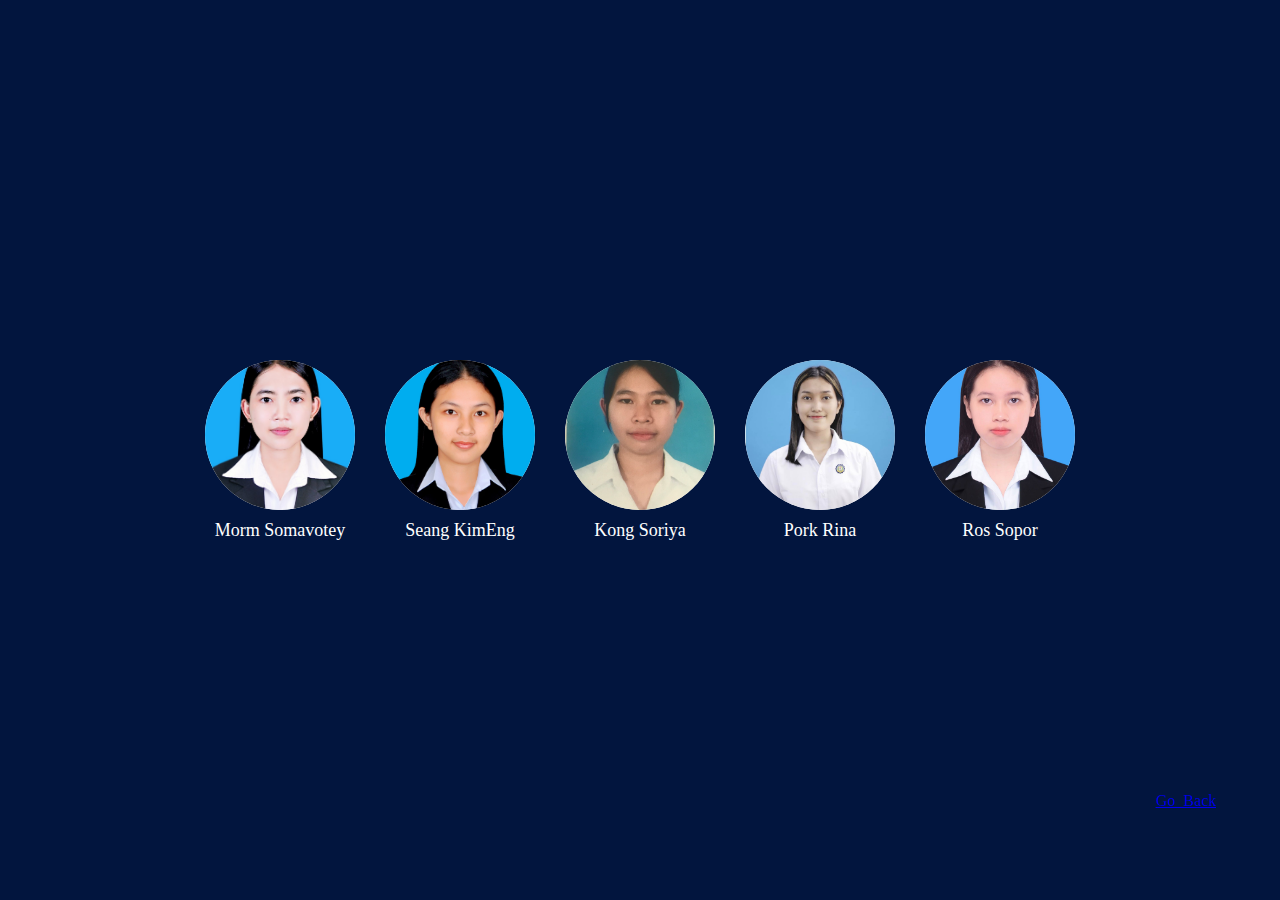
==== about_us.html @ c919cd42 "first init" ====
<!DOCTYPE html>
<html>
    <head>
        <title>About Us</title>
        <style>
            body {
                background-color: rgb(2, 21, 62);
                margin: 0; 
                height: 100vh; 
                display: flex;
                justify-content: center;
                align-items: center; 
            }
            .container {
                display: flex;
                flex-direction: row;
                justify-content: center; 
                align-items: center; 
                flex-wrap: wrap;
                gap: 30px;
                max-width: 90%;
            }
            .item {
                display: flex;
                flex-direction: column; 
                align-items: center; 
                text-align: center;
            }
            .frame {
                width: 150px;
                height: 150px;
                border-radius: 50%;
                background-color: white;
                display: flex;
                justify-content: center;
                align-items: center;
                margin-bottom: 10px; 
            }
            .frame img{
                width: 100%;
                height:100%;
                object-fit: cover;
                border-radius: 50%;
                display: flex;
            }
            .text {
                color: white;
                font-size: 18px;
            }
            #back{   
                position: fixed;
                bottom: 10%;
                right: 5%;
            }
            
        </style>
    </head>
    <body>
        <div class="container">
            <div class="item">
                <div class="frame"><img src="./tey.jpg"></div>
                <div class="text">Morm Somavotey</div>
            </div>
            <div class="item">
                <div class="frame"><img src="./DSC_9495.jpg" alt=""></div>
                <div class="text">Seang KimEng</div>
            </div>
            <div class="item">
                <div class="frame"><img src="./soriya.jpg" alt=""></div>
                <div class="text">Kong Soriya</div>
            </div>
            <div class="item">
                <div class="frame"><img src="./rina.jpg" alt=""></div>
                <div class="text">Pork Rina</div>
            </div>
            <div class="item">
                <div class="frame"><img src="./sopor.jpg" alt=""></div>
                <div class="text">Ros Sopor</div>
            </div>
            <footer id="back">
                <a href="./index.html">Go_Back</a>
            </footer>
        </div>
    </body>
</html>
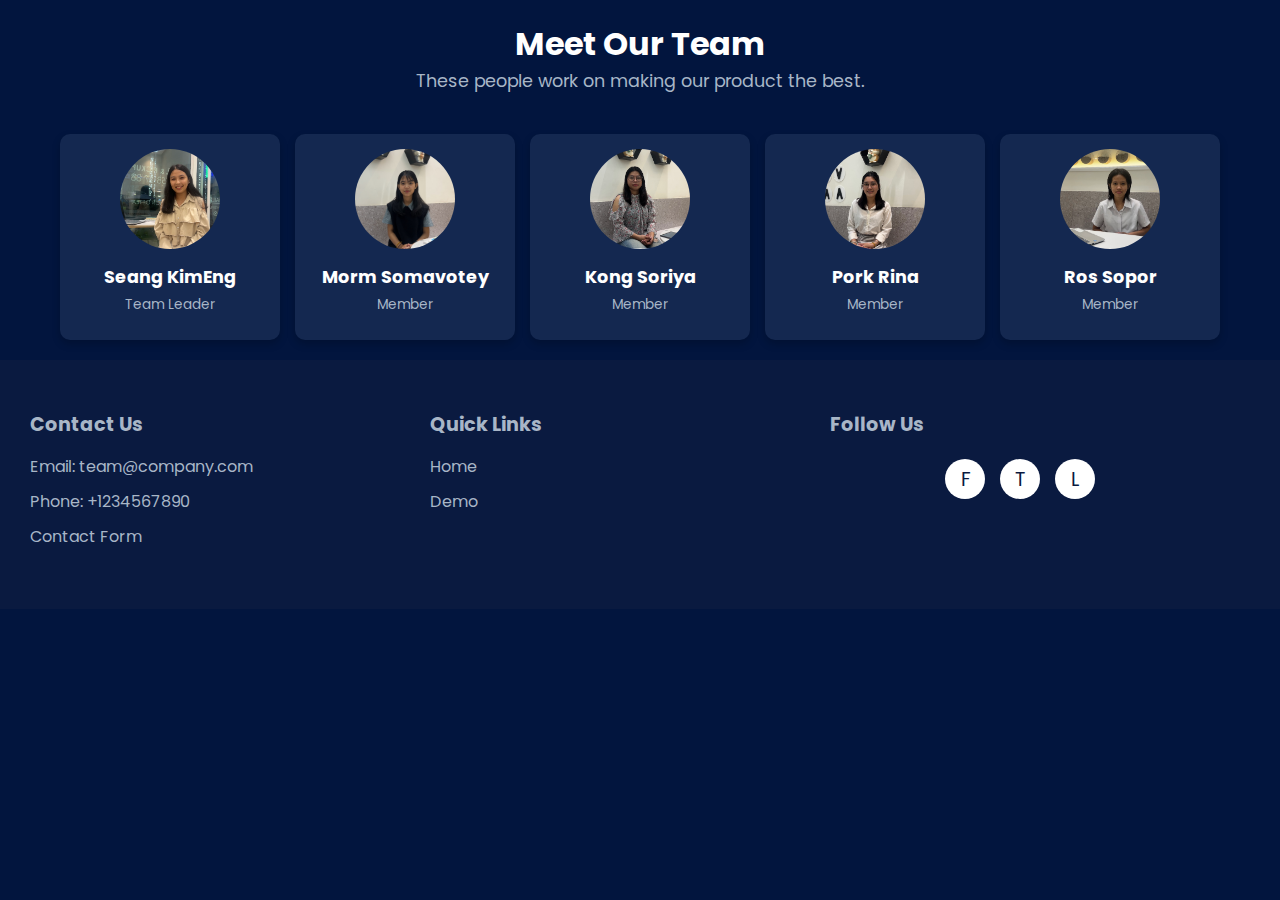
==== commit 56aaa114: "first init" ====
--- a/about_us.html
+++ b/about_us.html
@@ -1,85 +1,232 @@
 <!DOCTYPE html>
-<html>
-    <head>
-        <title>About Us</title>
-        <style>
-            body {
-                background-color: rgb(2, 21, 62);
-                margin: 0; 
-                height: 100vh; 
-                display: flex;
-                justify-content: center;
-                align-items: center; 
-            }
-            .container {
-                display: flex;
-                flex-direction: row;
-                justify-content: center; 
-                align-items: center; 
-                flex-wrap: wrap;
-                gap: 30px;
-                max-width: 90%;
-            }
-            .item {
-                display: flex;
-                flex-direction: column; 
-                align-items: center; 
-                text-align: center;
-            }
-            .frame {
-                width: 150px;
-                height: 150px;
-                border-radius: 50%;
-                background-color: white;
-                display: flex;
-                justify-content: center;
-                align-items: center;
-                margin-bottom: 10px; 
-            }
-            .frame img{
-                width: 100%;
-                height:100%;
-                object-fit: cover;
-                border-radius: 50%;
-                display: flex;
-            }
-            .text {
-                color: white;
-                font-size: 18px;
-            }
-            #back{   
-                position: fixed;
-                bottom: 10%;
-                right: 5%;
-            }
-            
-        </style>
-    </head>
-    <body>
-        <div class="container">
-            <div class="item">
-                <div class="frame"><img src="./tey.jpg"></div>
-                <div class="text">Morm Somavotey</div>
+<html lang="en">
+<head>
+    <meta charset="UTF-8">
+    <meta name="viewport" content="width=device-width, initial-scale=1.0">
+    <link rel="preconnect" href="https://fonts.googleapis.com">
+    <link rel="preconnect" href="https://fonts.gstatic.com" crossorigin>
+    <link href="https://fonts.googleapis.com/css2?family=Poppins&display=swap" rel="stylesheet">
+    <title>About Us</title>
+    <style>
+        * {
+            margin: 0;
+            padding: 0;
+            box-sizing: border-box;
+        }
+
+        body {
+            margin: 0;
+            padding: 0;
+            background-color: #02153E;
+            font-family: 'Poppins', sans-serif;
+            color: #FFFFFF;
+            display: flex;
+            flex-direction: column;
+            align-items: center;
+            overflow-x: hidden;
+        }
+
+        h1 {
+            font-size: 2rem;
+            margin-top: 20px;
+            text-align: center;
+        }
+
+        p.subtitle {
+            font-size: 1.1rem;
+            color: #A8B6C7;
+            margin-bottom: 20px;
+            text-align: center;
+        }
+
+        .container {
+            display: grid;
+            grid-template-columns: repeat(auto-fit, minmax(200px, 1fr));
+            gap: 15px;
+            width: 100%;
+            max-width: 1200px;
+            padding: 20px;
+            box-sizing: border-box;
+        }
+
+        .item {
+            background-color: #142850;
+            border-radius: 10px;
+            padding: 15px;
+            text-align: center;
+            box-shadow: 0 4px 8px rgba(0, 0, 0, 0.2);
+            transition: transform 0.3s;
+        }
+
+        .item:hover {
+            transform: translateY(-10px);
+        }
+
+        .frame {
+            width: 100px;
+            height: 100px;
+            margin: 0 auto 15px auto;
+            border-radius: 50%;
+            overflow: hidden;
+            background-color: #FFFFFF;
+        }
+
+        .frame img {
+            width: 100%;
+            height: 100%;
+            object-fit: cover;
+        }
+
+        .name {
+            font-size: 1.1rem;
+            font-weight: bold;
+            margin-bottom: 5px;
+        }
+
+        .role {
+            font-size: 0.85rem;
+            color: #A8B6C7;
+            margin-bottom: 10px;
+        }
+
+        footer {
+            background-color: #0A1A40;
+            width: 100%;
+            padding: 40px 20px;
+            color: #FFFFFF;
+        }
+
+        .footer-container {
+            display: flex;
+            justify-content: space-between;
+            flex-wrap: wrap;
+            max-width: 1200px;
+            width: 100%;
+        }
+
+        .footer-section {
+            flex: 1;
+            min-width: 200px;
+            margin: 10px;
+        }
+
+        .footer-section h3 {
+            font-size: 1.2rem;
+            margin-bottom: 15px;
+            color: #A8B6C7;
+        }
+
+        .footer-section ul {
+            list-style: none;
+            padding: 0;
+            margin: 0;
+        }
+
+        .footer-section ul li {
+            margin-bottom: 10px;
+        }
+
+        .footer-section ul li a {
+            text-decoration: none;
+            color: #A8B6C7;
+            transition: color 0.3s;
+        }
+
+        .footer-section ul li a:hover {
+            color: #FFFFFF;
+        }
+
+        .social-icons-footer {
+            display: flex;
+            justify-content: center;
+            gap: 15px;
+            margin-top: 20px;
+        }
+
+        .social-icons-footer a {
+            width: 40px;
+            height: 40px;
+            background-color: #FFFFFF;
+            color: #0A1A40;
+            border-radius: 50%;
+            display: flex;
+            justify-content: center;
+            align-items: center;
+            font-size: 1.2rem;
+            text-decoration: none;
+        }
+
+        .social-icons-footer a:hover {
+            background-color: #FFD700;
+            color: #02153E;
+        }
+
+        .footer-bottom {
+            margin-top: 20px;
+            font-size: 0.85rem;
+            color: #A8B6C7;
+            text-align: center;
+        }
+    </style>
+</head>
+<body>
+    <h1>Meet Our Team</h1>
+    <p class="subtitle">These people work on making our product the best.</p>
+
+    <div class="container">
+        <div class="item">
+            <div class="frame"><img src="./KimEng.PNG" alt="Seang KimEng"></div>
+            <div class="name">Seang KimEng</div>
+            <div class="role">Team Leader</div>
+        </div>
+        <div class="item">
+            <div class="frame"><img src="./votey.jpg" alt="Morm Somavotey"></div>
+            <div class="name">Morm Somavotey</div>
+            <div class="role">Member</div>
+        </div>
+        <div class="item">
+            <div class="frame"><img src="./SY.PNG" alt="Kong Soriya"></div>
+            <div class="name">Kong Soriya</div>
+            <div class="role">Member</div>
+        </div>
+        <div class="item">
+            <div class="frame"><img src="./Rina.PNG" alt="Pork Rina"></div>
+            <div class="name">Pork Rina</div>
+            <div class="role">Member</div>
+        </div>
+        <div class="item">
+            <div class="frame"><img src="./por.PNG" alt="Ros Sopor"></div>
+            <div class="name">Ros Sopor</div>
+            <div class="role">Member</div>
+        </div>
+    </div>
+
+    <footer>
+        <div class="footer-container">
+            <div class="footer-section">
+                <h3>Contact Us</h3>
+                <ul>
+                    <li><a href="mailto:team@company.com">Email: team@company.com</a></li>
+                    <li><a href="tel:+1234567890">Phone: +1234567890</a></li>
+                    <li><a href="./contact.html">Contact Form</a></li>
+                </ul>
             </div>
-            <div class="item">
-                <div class="frame"><img src="./DSC_9495.jpg" alt=""></div>
-                <div class="text">Seang KimEng</div>
+            <div class="footer-section">
+                <h3>Quick Links</h3>
+                <ul>
+                    <li><a href="./index.html">Home</a></li>
+                    <li><a href="./description.html">Demo</a></li>
+                </ul>
             </div>
-            <div class="item">
-                <div class="frame"><img src="./soriya.jpg" alt=""></div>
-                <div class="text">Kong Soriya</div>
+            <div class="footer-section">
+                <h3>Follow Us</h3>
+                <div class="social-icons-footer">
+                    <a href="#" aria-label="Facebook">F</a>
+                    <a href="#" aria-label="Twitter">T</a>
+                    <a href="#" aria-label="LinkedIn">L</a>
+                </div>
             </div>
-            <div class="item">
-                <div class="frame"><img src="./rina.jpg" alt=""></div>
-                <div class="text">Pork Rina</div>
-            </div>
-            <div class="item">
-                <div class="frame"><img src="./sopor.jpg" alt=""></div>
-                <div class="text">Ros Sopor</div>
-            </div>
-            <footer id="back">
-                <a href="./index.html">Go_Back</a>
-            </footer>
-        </div>
-    </body>
-</html>+        </div>
+    </footer>
+</body>
+</html>
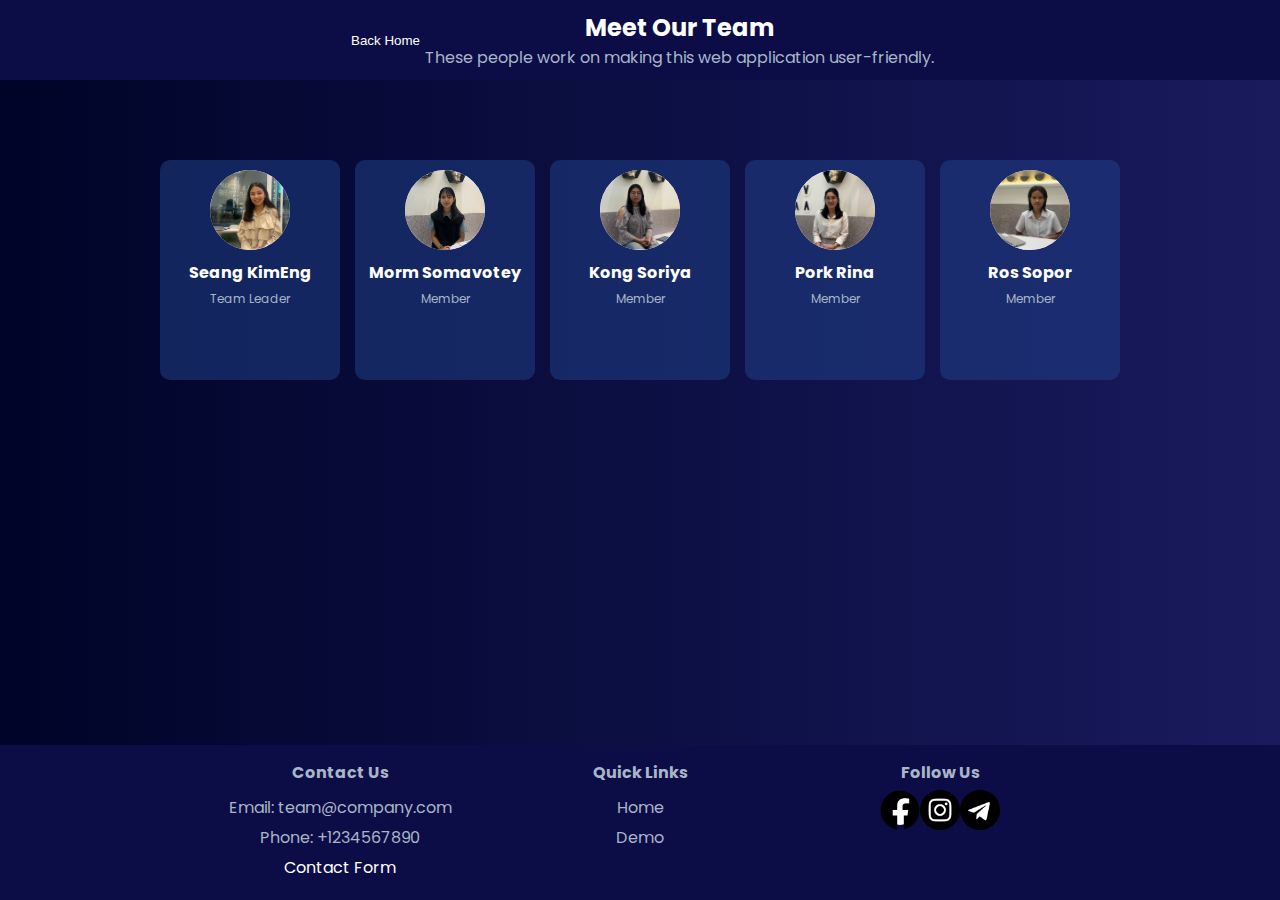
==== commit 67bf88f1: "first init" ====
--- a/about_us.html
+++ b/about_us.html
@@ -6,6 +6,7 @@
     <link rel="preconnect" href="https://fonts.googleapis.com">
     <link rel="preconnect" href="https://fonts.gstatic.com" crossorigin>
     <link href="https://fonts.googleapis.com/css2?family=Poppins&display=swap" rel="stylesheet">
+    <link rel="stylesheet" href="https://cdnjs.cloudflare.com/ajax/libs/font-awesome/6.0.0-beta3/css/all.min.css" integrity="sha384-k6RqeWeci5ZR/Lv4MR0sA0FfDOMeov5u3SN9PtB1IjX4T1vR5V5c0M7pV8q1D3h" crossorigin="anonymous"> <!-- Font Awesome -->
     <title>About Us</title>
     <style>
         * {
@@ -15,57 +16,142 @@
         }
 
         body {
-            margin: 0;
-            padding: 0;
-            background-color: #02153E;
+            background: linear-gradient(90deg, #000428, #313192);
+            background-size: 200% 200%;
+            animation: glowingGradient 5s ease infinite; 
             font-family: 'Poppins', sans-serif;
             color: #FFFFFF;
             display: flex;
             flex-direction: column;
             align-items: center;
-            overflow-x: hidden;
+            min-height: 100vh;
+            margin: 0; 
+        }
+
+       @keyframes glowingGradient {
+          0% {
+            background-position: 0% 50%;
+        }
+          50% {
+            background-position: 100% 50%; 
+        }
+        100% {
+            background-position: 0% 50%;
+        }
+        }
+
+        .header {
+            width: 100%;
+            background-color: #0c0d46;
+            padding: 10px 20px; 
+            display: flex;
+            align-items: center;
+            justify-content: center; 
+            position: fixed;
+            z-index: 1;
+            
+        }
+        .back-home {
+            background-color: transparent; 
+            color: #FFFFFF; 
+            border: none; 
+            cursor: pointer;
+            margin-right: 5px; 
+            display: flex;
+            align-items: left;
+        }
+
+        .back-home i {
+            margin-left: 5px; 
         }
 
         h1 {
-            font-size: 2rem;
-            margin-top: 20px;
-            text-align: center;
+            font-size: 1.5rem;
+            margin: 0;
+            text-align: center; 
         }
 
         p.subtitle {
-            font-size: 1.1rem;
-            color: #A8B6C7;
-            margin-bottom: 20px;
-            text-align: center;
+            font-size: 1rem;
+            color: #A8B6C7;
+            text-align: center; 
         }
 
         .container {
             display: grid;
-            grid-template-columns: repeat(auto-fit, minmax(200px, 1fr));
+            grid-template-columns: repeat(auto-fit, minmax(150px, 1fr));
             gap: 15px;
             width: 100%;
-            max-width: 1200px;
+            max-width: 1000px;
             padding: 20px;
-            box-sizing: border-box;
+            margin: 80px;
+            overflow-y: auto;
+            flex-grow: 1;
         }
 
         .item {
-            background-color: #142850;
+            position: relative;
+            margin-top: 60px;
+            padding: 10px;
+            background-color: #22448a81;
             border-radius: 10px;
-            padding: 15px;
-            text-align: center;
-            box-shadow: 0 4px 8px rgba(0, 0, 0, 0.2);
-            transition: transform 0.3s;
-        }
-
-        .item:hover {
-            transform: translateY(-10px);
-        }
-
+            overflow: hidden; 
+            text-align: center; 
+            max-height: 220px;
+        }
+
+        .item::before,
+        .item::after {
+            content: '';
+            position: absolute;
+            width: 100%;
+            height: 100%;
+            border-radius: 10px;
+            border: 2px solid transparent;
+            box-shadow: 0 0 0 #4466af; 
+        }
+
+        .item::before {
+            top: 0;
+            left: 0;
+            animation: drawBorder 1.5s linear infinite; 
+        }
+
+        .item::after {
+            bottom: 0;
+            right: 0;
+            animation: drawBorder 1.5s linear infinite; 
+            animation-delay: 0.75s; 
+        }
+
+        @keyframes drawBorder {
+        0% {
+            border-color: transparent;
+        }
+        25% {
+            border-color: #0050fd; 
+            box-shadow: 0 0 20px #4466af; 
+        }
+        50% {
+            border-color: #8c00ff; 
+            box-shadow: 0 0 20px #00ff73; 
+        }
+        100% {
+           border-color: transparent; 
+           box-shadow: 0 0 0 #00ff66; 
+         }
+        }
+
+        .name {
+            position: relative; 
+            font-size: 1rem; 
+            font-weight: bold;
+            margin-bottom: 5px;
+        }
         .frame {
-            width: 100px;
-            height: 100px;
-            margin: 0 auto 15px auto;
+            width: 80px;
+            height: 80px;
+            margin: 0 auto 10px auto;
             border-radius: 50%;
             overflow: hidden;
             background-color: #FFFFFF;
@@ -78,41 +164,42 @@
         }
 
         .name {
-            font-size: 1.1rem;
+            font-size: 1rem; 
             font-weight: bold;
             margin-bottom: 5px;
         }
 
         .role {
-            font-size: 0.85rem;
-            color: #A8B6C7;
-            margin-bottom: 10px;
+            font-size: 0.75rem; 
+            color: #A8B6C7;
+            margin-bottom: 5px;
         }
 
         footer {
-            background-color: #0A1A40;
-            width: 100%;
-            padding: 40px 20px;
+            background-color: #0c0d46;
+            width: 100%;
+            padding: 10px 20px;
             color: #FFFFFF;
+            text-align: center;
         }
 
         .footer-container {
             display: flex;
+            flex-wrap: wrap;
             justify-content: space-between;
-            flex-wrap: wrap;
-            max-width: 1200px;
-            width: 100%;
+            max-width: 900px; 
+            margin: 0 auto; 
         }
 
         .footer-section {
             flex: 1;
-            min-width: 200px;
-            margin: 10px;
+            min-width: 150px; 
+            margin: 5px; 
         }
 
         .footer-section h3 {
-            font-size: 1.2rem;
-            margin-bottom: 15px;
+            font-size: 1rem; 
+            margin-bottom: 10px;
             color: #A8B6C7;
         }
 
@@ -123,7 +210,7 @@
         }
 
         .footer-section ul li {
-            margin-bottom: 10px;
+            margin-bottom: 5px; 
         }
 
         .footer-section ul li a {
@@ -139,20 +226,20 @@
         .social-icons-footer {
             display: flex;
             justify-content: center;
-            gap: 15px;
-            margin-top: 20px;
+            gap: 10px; 
+            margin-top: 10px; 
         }
 
         .social-icons-footer a {
-            width: 40px;
-            height: 40px;
+            width: 30px; 
+            height: 30px; 
             background-color: #FFFFFF;
             color: #0A1A40;
             border-radius: 50%;
             display: flex;
             justify-content: center;
             align-items: center;
-            font-size: 1.2rem;
+            font-size: 1rem; 
             text-decoration: none;
         }
 
@@ -162,17 +249,83 @@
         }
 
         .footer-bottom {
-            margin-top: 20px;
-            font-size: 0.85rem;
+            margin-top: 10px; 
+            font-size: 0.75rem; 
             color: #A8B6C7;
             text-align: center;
+        }
+
+        @media (max-width: 600px) {
+            h1 {
+                font-size: 1.5rem; 
+            }
+
+            p.subtitle {
+                font-size: 0.9rem; 
+            }
+
+            .container {
+                grid-template-columns: repeat(auto-fit, minmax(120px, 1fr)); 
+                padding: 10px;
+            }
+
+            .item {
+                padding: 8px; 
+            }
+
+            .frame {
+                width: 60px; 
+                height: 60px; 
+            }
+
+            .name {
+                font-size: 0.9rem; 
+            }
+
+            .role {
+                font-size: 0.65rem; 
+            }
+
+            .footer-section h3 {
+                font-size: 0.9rem; 
+            }
+        }
+
+        @media (max-width: 400px) {
+            h1 {
+                font-size: 1.2rem; 
+            }
+
+            p.subtitle {
+                font-size: 0.8rem; 
+            }
+
+            .container {
+                grid-template-columns: 1fr; 
+            }
+
+            .footer-section {
+                flex: 1 1 100%; 
+                margin: 10px 0; 
+            }
+        }
+        .back-home{
+            display: flex;
+            text-align: left;
+            left: 5px;
         }
     </style>
 </head>
 <body>
-    <h1>Meet Our Team</h1>
-    <p class="subtitle">These people work on making our product the best.</p>
-
+    <div class="header">
+        <button class="back-home" onclick="window.location.href='./core.html';">
+            <i class="fas fa-home"></i> Back Home 
+        </button>
+        <div class="header-title"> 
+            <h1>Meet Our Team</h1>
+            <p class="subtitle">These people work on making this web application user-friendly.</p>
+        </div>
+    </div>
     <div class="container">
         <div class="item">
             <div class="frame"><img src="./KimEng.PNG" alt="Seang KimEng"></div>
@@ -208,25 +361,32 @@
                 <ul>
                     <li><a href="mailto:team@company.com">Email: team@company.com</a></li>
                     <li><a href="tel:+1234567890">Phone: +1234567890</a></li>
-                    <li><a href="./contact.html">Contact Form</a></li>
+                    <li><p>Contact Form</p>
                 </ul>
             </div>
             <div class="footer-section">
                 <h3>Quick Links</h3>
                 <ul>
-                    <li><a href="./index.html">Home</a></li>
+                    <li><a href="./core.html">Home</a></li>
                     <li><a href="./description.html">Demo</a></li>
                 </ul>
             </div>
             <div class="footer-section">
                 <h3>Follow Us</h3>
                 <div class="social-icons-footer">
-                    <a href="#" aria-label="Facebook">F</a>
-                    <a href="#" aria-label="Twitter">T</a>
-                    <a href="#" aria-label="LinkedIn">L</a>
+                    <a href="#" aria-label="Facebook">
+                        <img src="./facebook.png" width="40px">
+                    </a>
+                    
+                    <a href="#" aria-label="Instagra,">
+                        <img src="./instagram.png" width="40px">
+                    </a>
+                    <a href="#" aria-label="Telegram">
+                        <img src="./telegram.png" width="40px" height="40px">
+                    </a>
                 </div>
             </div>
         </div>
     </footer>
 </body>
-</html>
+</html>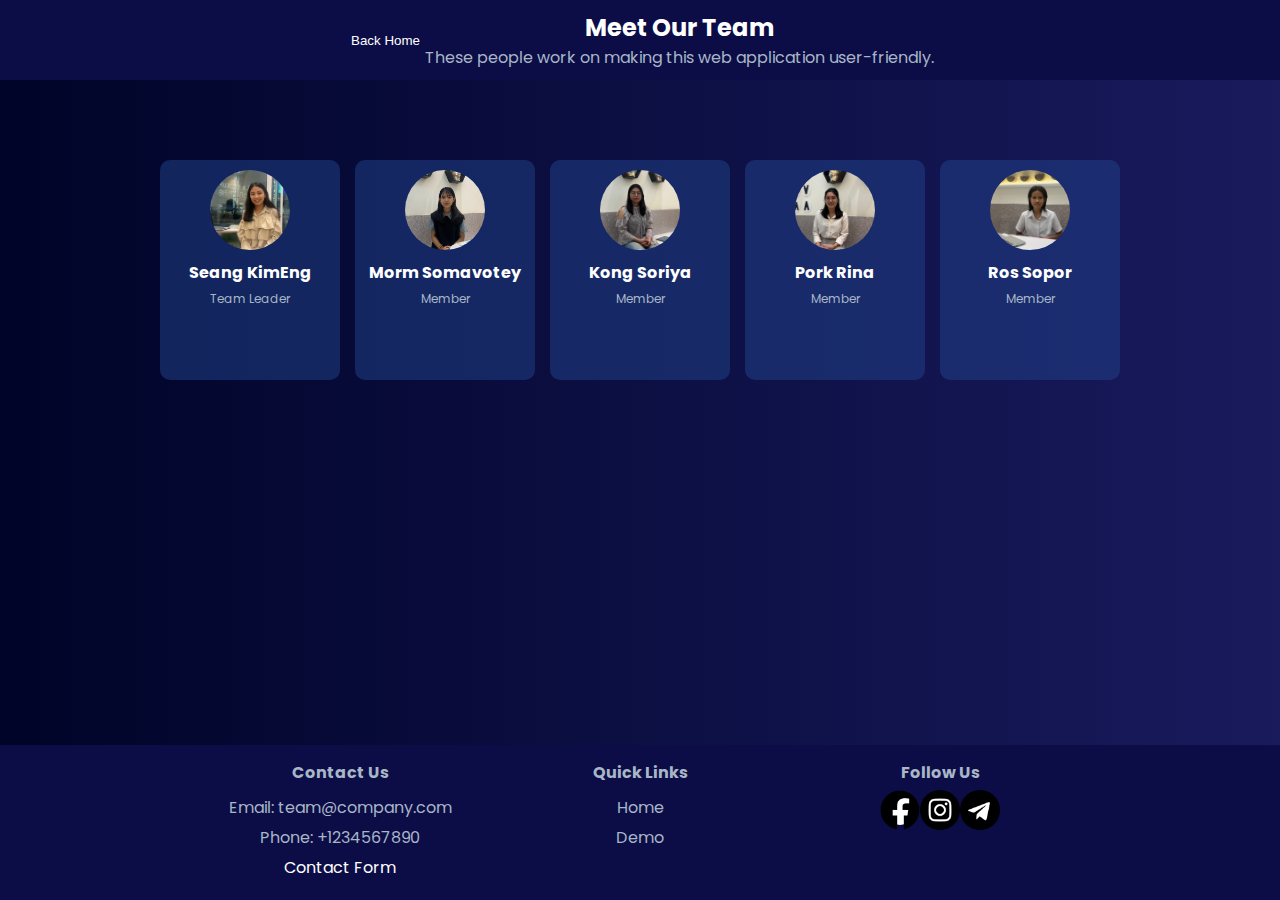
==== commit 9f54f673: "first init" ====
--- a/about_us.html
+++ b/about_us.html
@@ -367,7 +367,7 @@
             <div class="footer-section">
                 <h3>Quick Links</h3>
                 <ul>
-                    <li><a href="./core.html">Home</a></li>
+                    <li><a href="./homepage.html">Home</a></li>
                     <li><a href="./description.html">Demo</a></li>
                 </ul>
             </div>
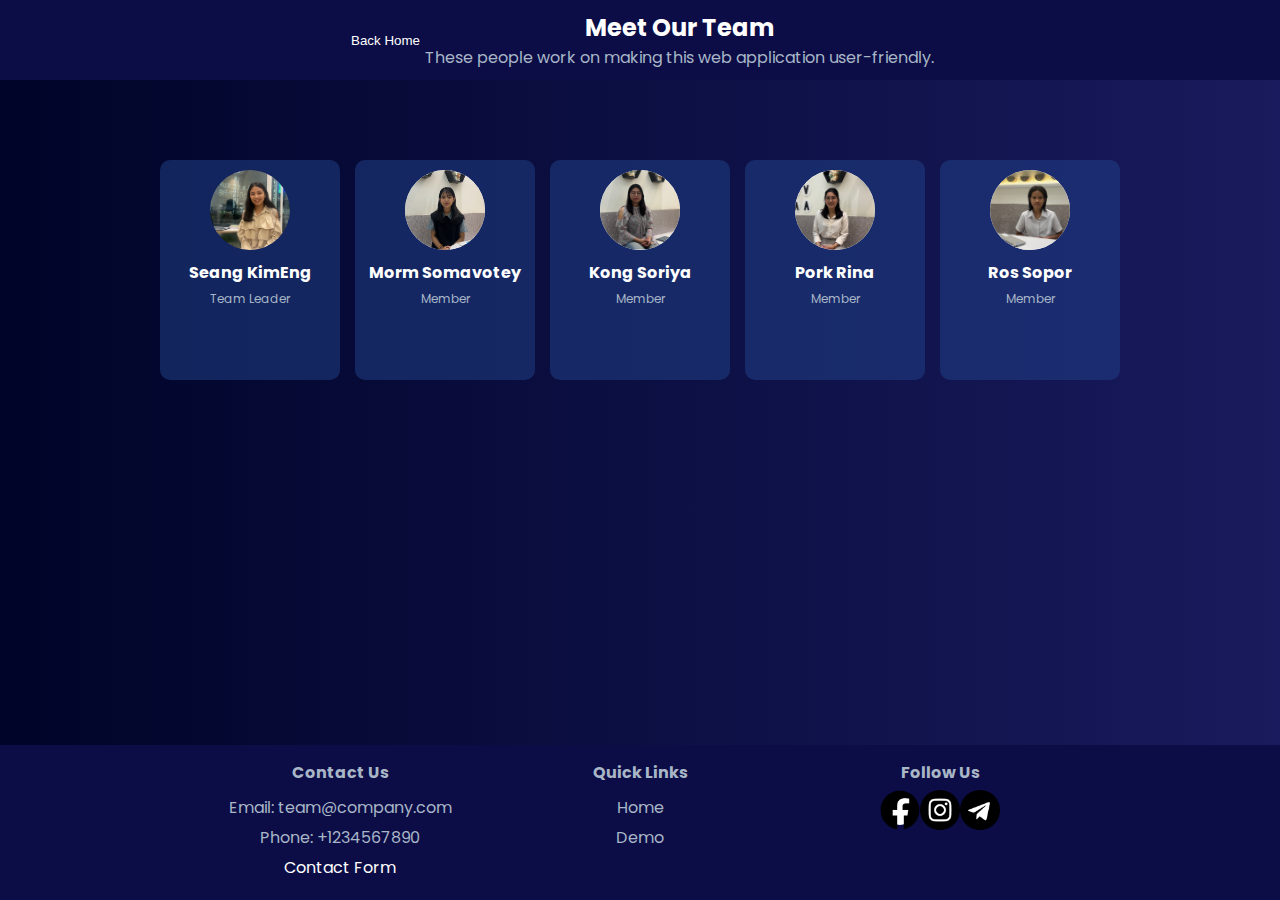
==== commit 3a12de5e: "first init" ====
--- a/about_us.html
+++ b/about_us.html
@@ -318,7 +318,7 @@
 </head>
 <body>
     <div class="header">
-        <button class="back-home" onclick="window.location.href='./core.html';">
+        <button class="back-home" onclick="window.location.href='./homepage.html';">
             <i class="fas fa-home"></i> Back Home 
         </button>
         <div class="header-title"> 
